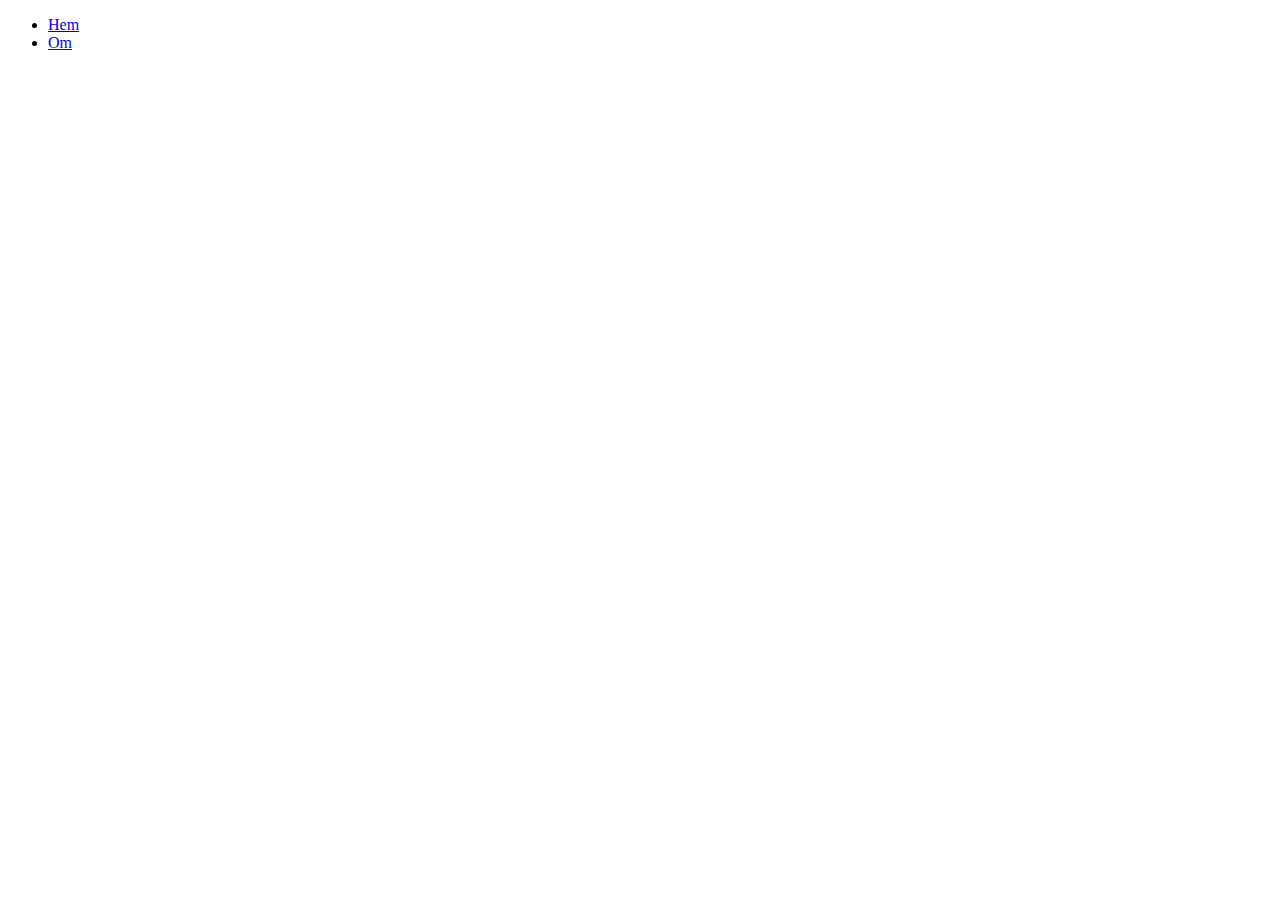
==== index.html @ fab27437 "Björkar" ====
<!DOCTYPE html>
<html lang="en">
<head>
    <meta charset="UTF-8">
    <meta name="viewport" content="width=device-width, initial-scale=1.0">
    <title>Björkarna</title>
    <link rel="stylesheet" href="style.css">
</head>
<body>
    <nav>
        <ul>
            <li><a href="index.html">Hem</a></li>
            <li><a href="about.html">Om</a></li>
        </ul>
    </nav>
    
</body>
</html>
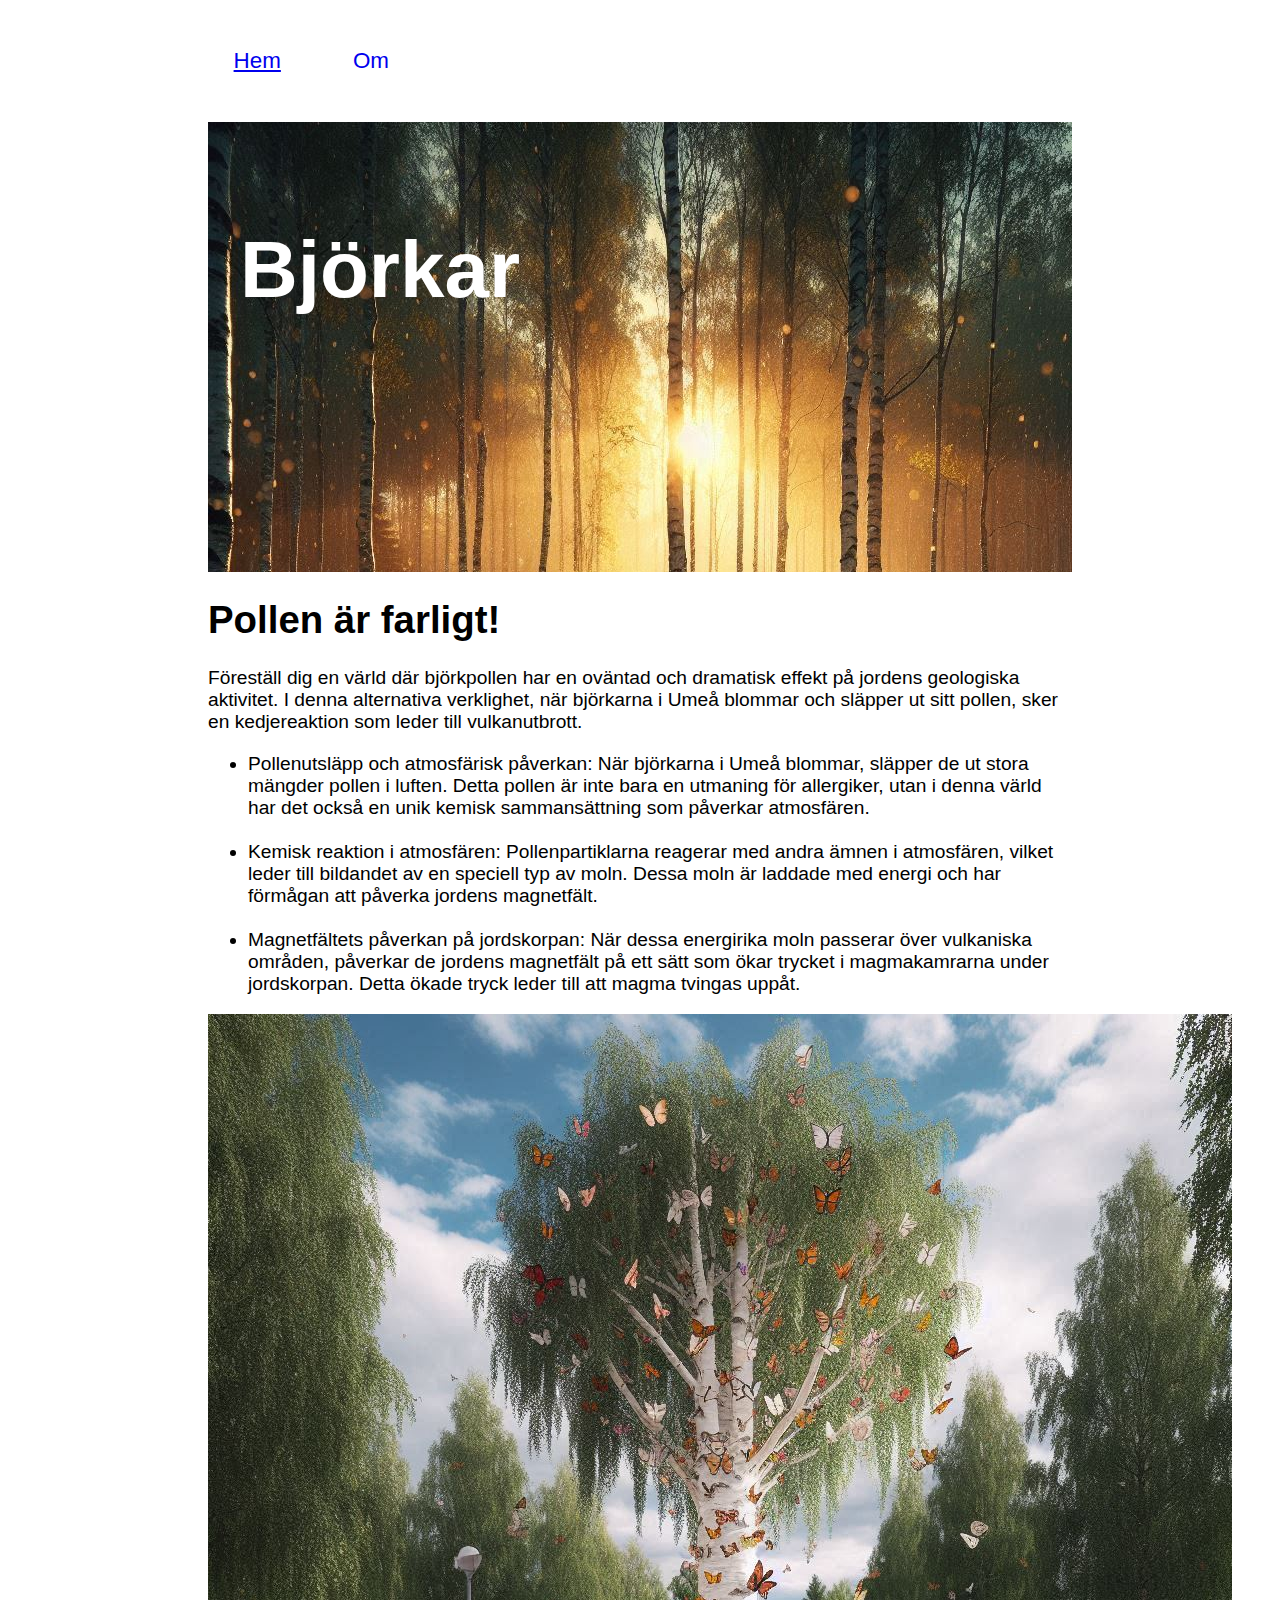
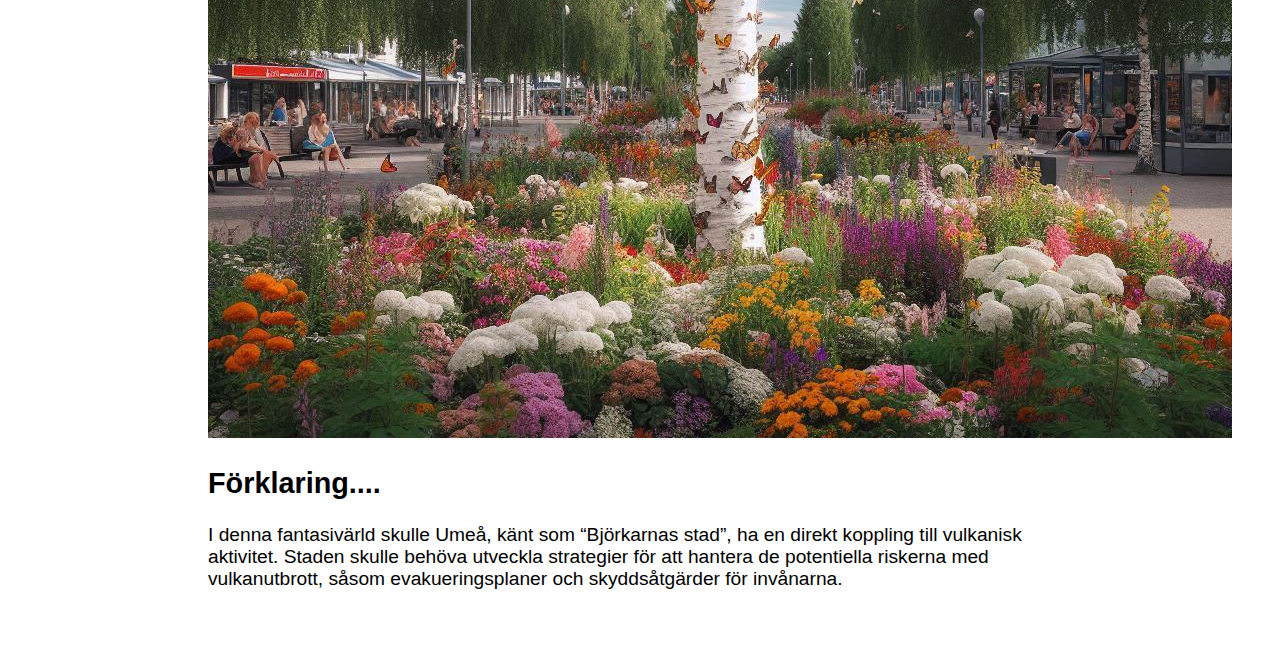
==== commit 2ab229e7: "Björk" ====
--- a/index.html
+++ b/index.html
@@ -3,16 +3,74 @@
 <head>
     <meta charset="UTF-8">
     <meta name="viewport" content="width=device-width, initial-scale=1.0">
-    <title>Björkarna</title>
+    <title>Centrerad Layout</title>
     <link rel="stylesheet" href="style.css">
+    <link rel="stylesheet" href="reset.css">
 </head>
+
+
 <body>
-    <nav>
-        <ul>
-            <li><a href="index.html">Hem</a></li>
-            <li><a href="about.html">Om</a></li>
+    <main class="container">
+
+
+<div class="navi">
+    <nav class="navbar">
+        <a class="brand" href="index.html">Hem</a>
+        <ul class="nav">
+          <li>
+            <a href="index.html"></a>
+          </li>
+          <li>
+            <a href="about.html">Om</a>
+          </li>
         </ul>
-    </nav>
-    
+      </nav>
+</div>
+
+    <header class="hero container">
+        <div class="container">
+            <h1>Björkar</h1>
+       
+        </div>
+    </header>
+ 
+    <div class="allt"> <h1>
+        Pollen är farligt!
+    </h1>
+   
+    <p>Föreställ dig en värld där björkpollen har en oväntad och dramatisk effekt på jordens geologiska aktivitet. I denna alternativa verklighet, när björkarna i Umeå blommar och släpper ut sitt pollen, sker en kedjereaktion som leder till vulkanutbrott.</p>
+    <ul>
+        <li>
+            Pollenutsläpp och atmosfärisk påverkan: När björkarna i Umeå blommar, släpper de ut stora mängder pollen i luften. Detta pollen är inte bara en utmaning för allergiker, utan i denna värld har det också en unik kemisk sammansättning som påverkar atmosfären.
+        </li>
+        <br>
+        <li>
+            Kemisk reaktion i atmosfären: Pollenpartiklarna reagerar med andra ämnen i atmosfären, vilket leder till bildandet av en speciell typ av moln. Dessa moln är laddade med energi och har förmågan att påverka jordens magnetfält.
+        </li>
+        <br>
+        <li>
+            Magnetfältets påverkan på jordskorpan: När dessa energirika moln passerar över vulkaniska områden, påverkar de jordens magnetfält på ett sätt som ökar trycket i magmakamrarna under jordskorpan. Detta ökade tryck leder till att magma tvingas uppåt.
+        </li>
+    </ul>
+    <p></p>
+   <img src="bb05e825-2fbc-43b4-9882-cabbe86964e2.jpg" alt="En fin björk">
+    <p></p>
+
+    <h2>
+        Förklaring....
+    </h2>
+    <p>
+        I denna fantasivärld skulle Umeå, känt som “Björkarnas stad”, ha en direkt koppling till vulkanisk aktivitet. Staden skulle behöva utveckla strategier för att hantera de potentiella riskerna med vulkanutbrott, såsom evakueringsplaner och skyddsåtgärder för invånarna.
+    </p>
+    <br>
+    <p>
+
+    </p>
+
+    </div>
+       
+ </main>
 </body>
-</html>+
+</html>
+
--- a/style.css
+++ b/style.css
@@ -0,0 +1,87 @@
+html, body {
+    margin: 0px;
+}
+
+body {
+    font-size: 1.2rem;
+    font-family: sans-serif;
+}
+
+
+.container {
+    max-width: 56rem;
+    margin-left: auto; 
+    margin-right: auto;
+    padding-left: 1rem;
+    padding-right: 1rem;
+}
+
+
+
+
+h1, h3, p {
+    max-width: 80ch;
+}
+
+.hero {
+    background-color: rgb(42, 158, 6);
+    height: 50vh;
+    padding-top: 3rem;
+    background-image: url(bjork.jpg);
+}
+
+.hero h1 {
+    font-size: 5rem;
+    color: white;
+    
+}
+
+
+
+.navbar {
+    display: flex;
+    flex-wrap: wrap;
+    align-items: center;
+    gap: 1rem;
+    padding: 1.6rem;
+    background-color: var(--color-bg);
+    font-size: 1.4rem;
+}
+
+.navbar[data-layout="conatiner"] {
+    display: block;
+    padding: 0;
+}
+
+.navbar[data-layout="inner"] {
+    display: flex;
+}
+
+.navbar[data-layout="center"] {
+    justify-content: space-around;
+}
+
+.navbar[data-layout="split"] {
+    justify-content: space-around;
+}
+
+.nav {
+    list-style: none;
+    display: flex;
+    flex-wrap: wrap;
+    flex-direction: row;
+    gap: 1rem;
+}
+
+.nav a {
+    text-decoration: none;
+}
+
+body {
+    background-color: rgb(255, 255, 255);
+}
+.navi {
+    background-color: white;
+
+}
+
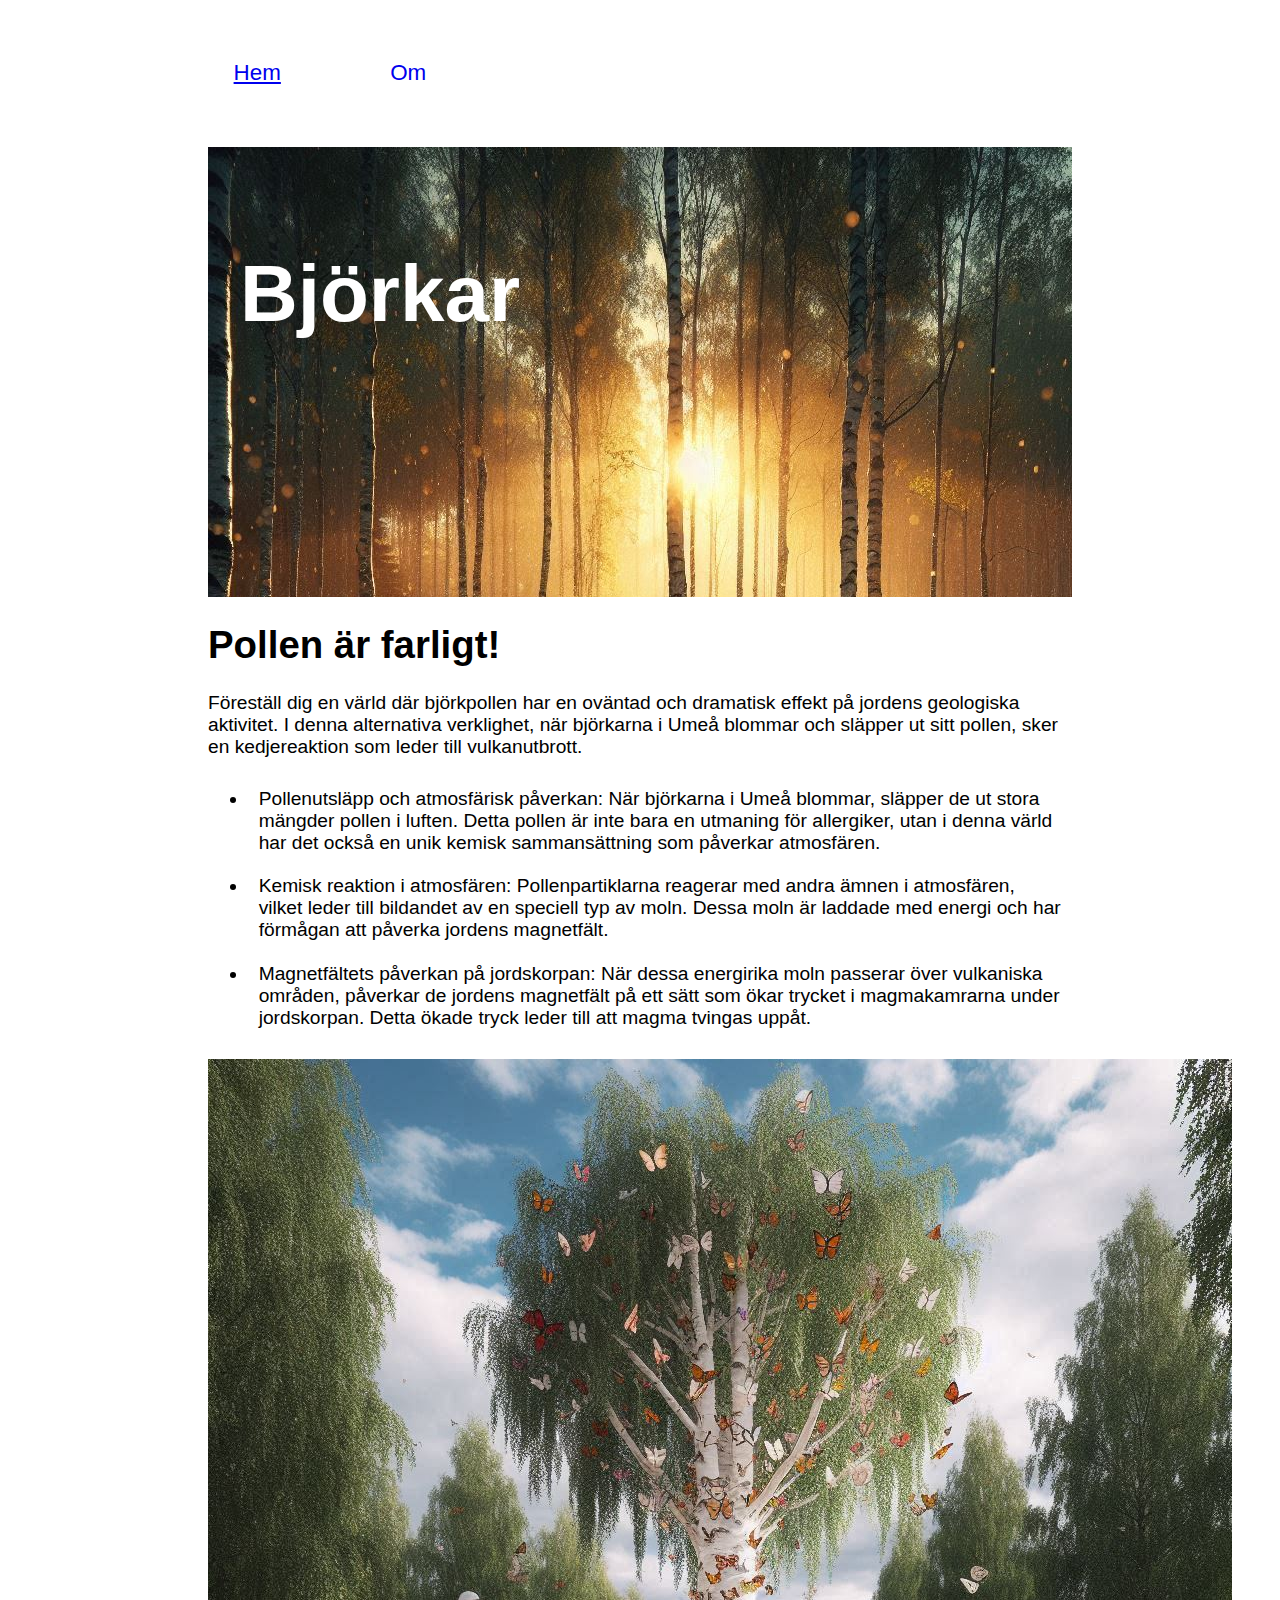
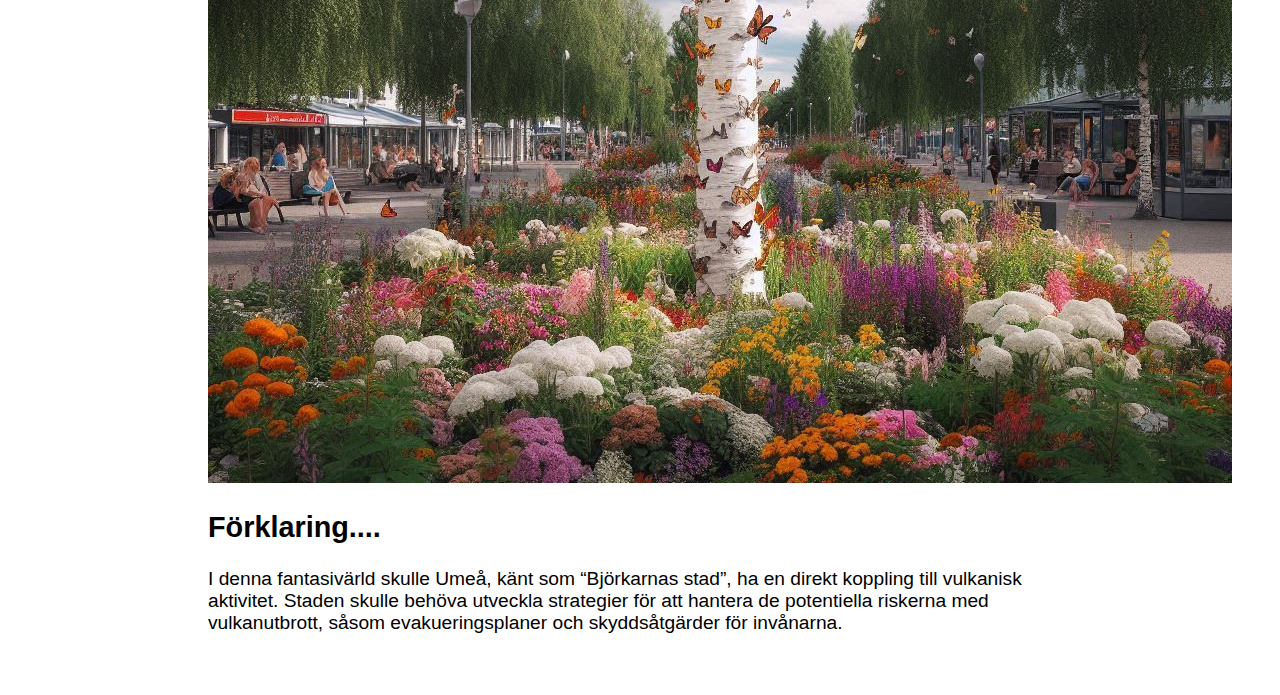
==== commit e230e31a: "fixade bort <br>" ====
--- a/index.html
+++ b/index.html
@@ -43,11 +43,9 @@
         <li>
             Pollenutsläpp och atmosfärisk påverkan: När björkarna i Umeå blommar, släpper de ut stora mängder pollen i luften. Detta pollen är inte bara en utmaning för allergiker, utan i denna värld har det också en unik kemisk sammansättning som påverkar atmosfären.
         </li>
-        <br>
         <li>
             Kemisk reaktion i atmosfären: Pollenpartiklarna reagerar med andra ämnen i atmosfären, vilket leder till bildandet av en speciell typ av moln. Dessa moln är laddade med energi och har förmågan att påverka jordens magnetfält.
         </li>
-        <br>
         <li>
             Magnetfältets påverkan på jordskorpan: När dessa energirika moln passerar över vulkaniska områden, påverkar de jordens magnetfält på ett sätt som ökar trycket i magmakamrarna under jordskorpan. Detta ökade tryck leder till att magma tvingas uppåt.
         </li>
--- a/style.css
+++ b/style.css
@@ -85,3 +85,6 @@
 
 }
 
+li {
+    padding: 1ch;
+}